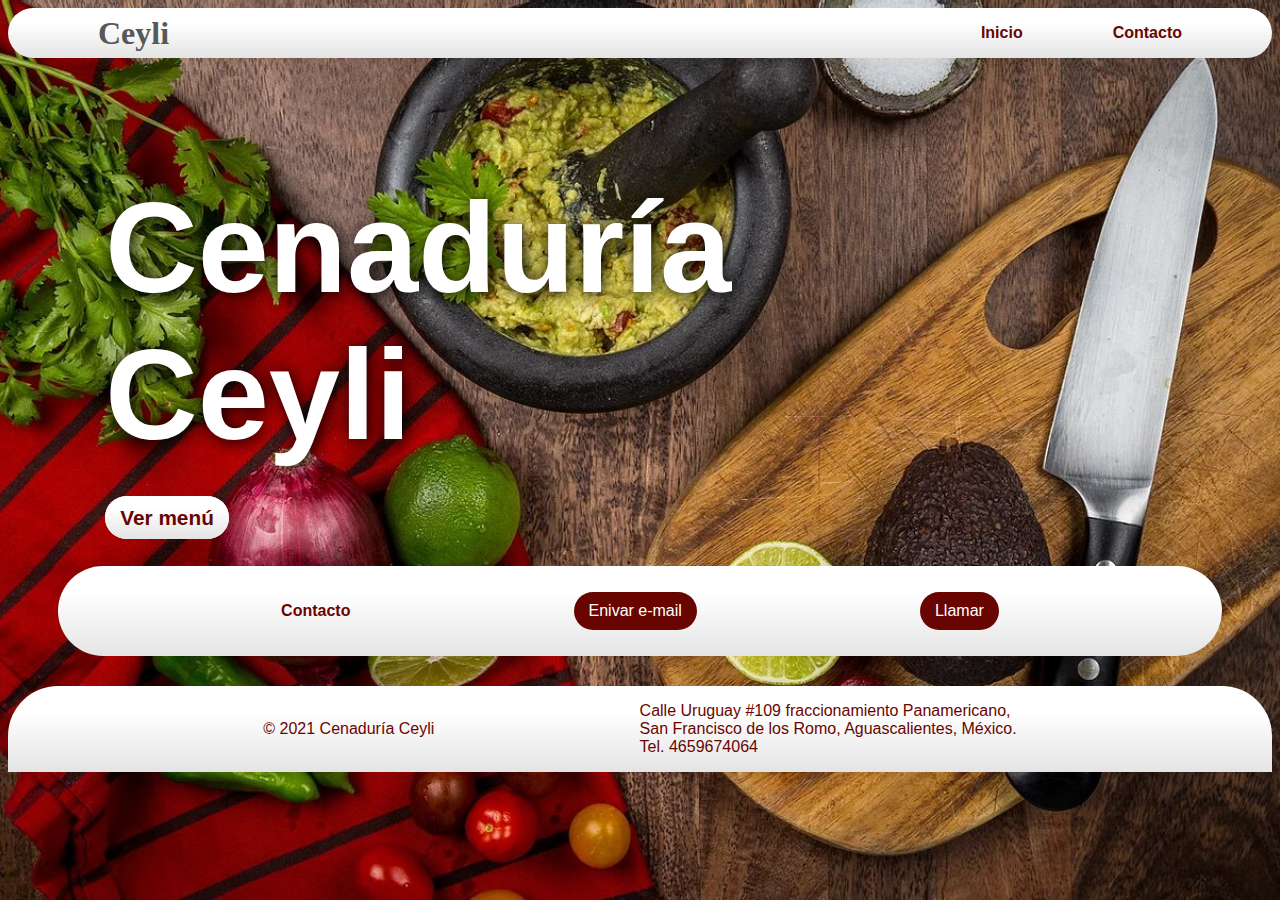
==== menu/menu.html @ 8582c8be "added menu page" ====
<!DOCTYPE html>
<html lang="es">
<head>
    <meta charset="UTF-8">
    <meta http-equiv="X-UA-Compatible" content="IE=edge">
    <meta name="viewport" content="width=device-width, initial-scale=1.0">
    <link rel="stylesheet" href="../assests/style.css">
    <link rel="shortcut icon" href="../assests/images/logo.ico" type="image/x-icon">
    <title>Cenaduría Ceyli</title>
</head>
<body>
    <header class="bg-gradient header">
        <p class="header-title">Ceyli</p>
        <nav>
            <ul>
                <li><a href="../index.html">Inicio</a></li>
                <!-- <li><a href="#about">Información</a></li> -->
                <li><a href="#contact">Contacto</a></li>
            </ul>
        </nav>
    </header>
    <main>
        <div class="main-title-container">
            <h1 class="main-title">Cenaduría <br> Ceyli</h1>
            <a class="menu-btn bg-gradient" href="./menu/menu.html">Ver menú</a>
        </div>

        <img class="logo" src="./assests/images/logo.webp" alt="">

        <!-- <div id="about" class="about bg-gradient">
            <iframe class="map" src="https://www.google.com/maps/embed?pb=!1m18!1m12!1m3!1d1848.6887077453187!2d-102.26982145182467!3d22.07339898197004!2m3!1f0!2f0!3f0!3m2!1i1024!2i768!4f13.1!3m3!1m2!1s0x8429e344f6137827%3A0x3c8ea251e67eded5!2sCenaduria%20CEYLI!5e0!3m2!1ses-419!2smx!4v1612625520107!5m2!1ses-419!2smx" width="600" height="450" frameborder="0" style="border:0;" allowfullscreen="" aria-hidden="false" tabindex="0"></iframe>
            <div class="about-info">
                <p class="about-title">Visítanos</p>
                <p class="about-text">
                    Lorem, ipsum dolor sit amet consectetur adipisicing elit. Voluptas, dicta quae sit, nostrum cumque aliquid unde at, provident doloribus quisquam ea. Quo amet aliquam eum voluptatem minus delectus illum consequuntur.
                </p>
            </div>
        </div> -->

        <div id="contact" class="contact-container">
            <div class="contact bg-gradient">
                <p class="about-title">Contacto</p>
                <a class="email-btn" href="mailto:ceyli.cen@gmail.com">Enivar e-mail</a>
                <a class="call-btn" href="tel:+524659674064">Llamar</a>
            </div>
        </div>

    </main>
    <footer class="bg-gradient">
        <p>&copy; 2021 Cenaduría Ceyli</p>
        <p>Calle Uruguay #109 fraccionamiento Panamericano, <br>
            San Francisco de los Romo, Aguascalientes, México. <br>
            Tel. 4659674064</p>
    </footer>
</body>
</html>
---- assests/style.css ----
* {
    text-decoration: none;
    color: inherit;
}
html { 
    background: url(./images/main-background.jpg) no-repeat center center fixed; 
    -webkit-background-size: cover;
    -moz-background-size: cover;
    -o-background-size: cover;
    background-size: cover;
    padding: 0;
    margin: 0;
    font-family: Arial, Helvetica, sans-serif;
    color: white;
  }
  body {
    margin-bottom: 0;
  }
.bg-gradient {
    background: rgb(255,255,255);
    background: -moz-linear-gradient(180deg, rgba(255,255,255,1) 30%, rgba(228,228,228,1) 100%);
    background: -webkit-linear-gradient(180deg, rgba(255,255,255,1) 30%, rgba(228,228,228,1) 100%);
    background: linear-gradient(180deg, rgba(255,255,255,1) 30%, rgba(228,228,228,1) 100%);
    filter: progid:DXImageTransform.Microsoft.gradient(startColorstr="#ffffff",endColorstr="#e4e4e4",GradientType=1); 
}
.header {
    width: 100%;
    height: 50px;
    background-color: #fff;
    display: flex;
    justify-content: space-between;
    align-items: center;
    border-radius: 50px;
}
nav > ul {
    list-style: none;
    display: flex;
    align-items: center;
}
nav > ul > li > a {
    text-decoration: none;
    margin-right: 10vh;
    font-weight: bold;
    color: #690500;
}
.header-title {
    margin-left: 10vh;
    font-family: sail, serif;
    font-weight: bolder;
    font-size: 2em;
    color: #585858;
}
main {
    padding: 30px 50px;
    display: flex;
    justify-content: space-around;
    align-items: center;
    flex-wrap: wrap;
}
/* .main-title-container {
    display: inline-block;
} */
.main-title {
    color: #fff;
    font-size: 10vw;
    text-shadow: 2px 2px 17px rgba(0, 0, 0, 1);
    margin-bottom: 0.3em;
}
.logo {
    display: inline-block;
    width: 30%;
}
.menu-btn {
    background-color: #fff;
    color: #690500;
    border-radius: 50px;
    padding: 10px 15px;
    font-weight: bold;
    font-size: 1.3em;
}
.about {
    display: block;
    width: 100%;
    padding: 60px;
    border: 1px solid white;
    font-size: 2em;
    margin-top: 10vh;
    border-radius: 50px;
    background-color: #fff;
    display: flex;
    justify-content: space-between;
    box-sizing: border-box;
}
.about-title {
    color: #690500;
    font-weight: bold;
}
.about-info {
    text-align: left;
    flex-grow: 1;
    max-width: 50%;
    display: flex;
    flex-direction: column;
    margin-left: 1em;
}
.about-text {
    color: black;
    padding: 0;
    font-size: 0.7em;
}
.map {
    border-radius: 50px;
}
.contact {
    width: 100%;
    display: flex;
    align-items: center;
    justify-content: space-evenly;
    border-radius: 50px;
    height: 10vh;
    margin-top: 4vh;
}
.contact-container {
    width: 100%;
}
.email-btn, .call-btn {
    background-color: #690500;
    border-radius: 50px;
    padding: 10px 15px;
}
footer {
    padding: 0 50px;
    color: #690500;
    display: flex;
    justify-content: space-evenly;
    align-items: center;
    border-top-left-radius: 50px;
    border-top-right-radius: 50px;
}
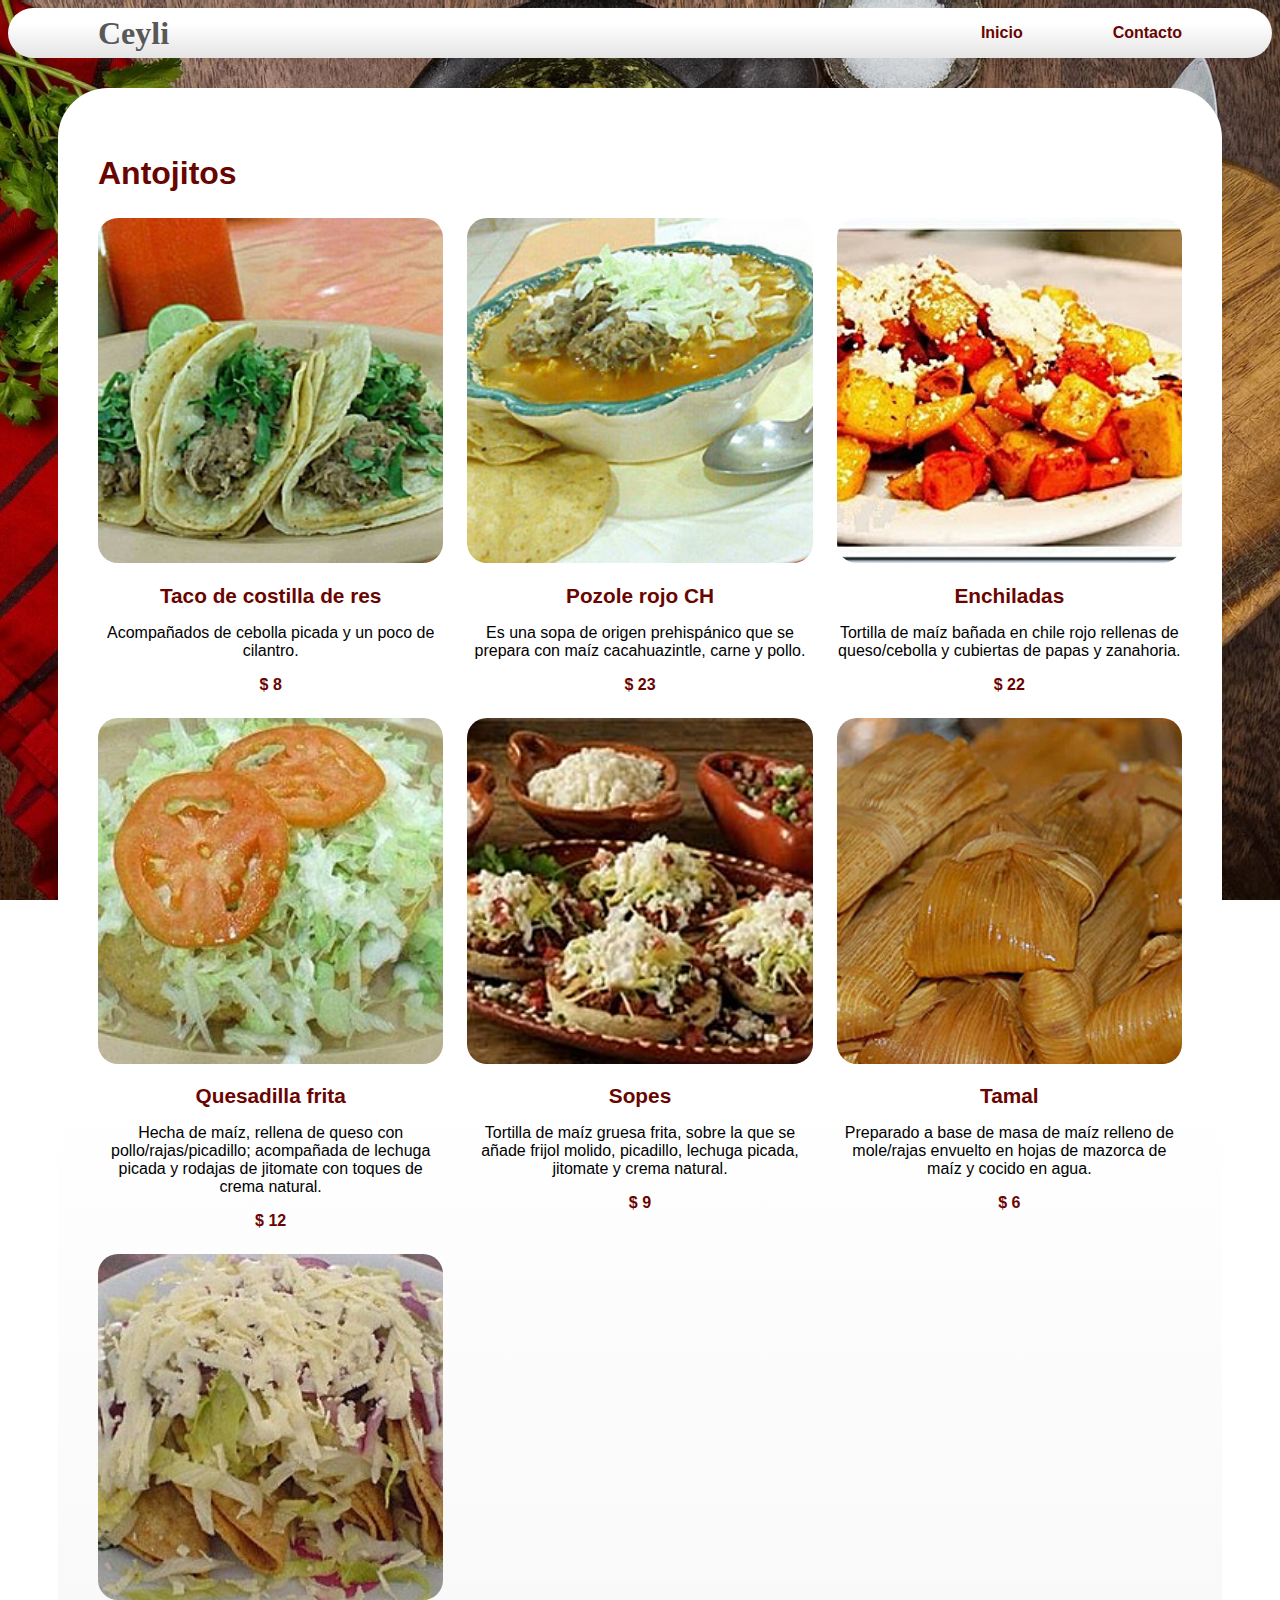
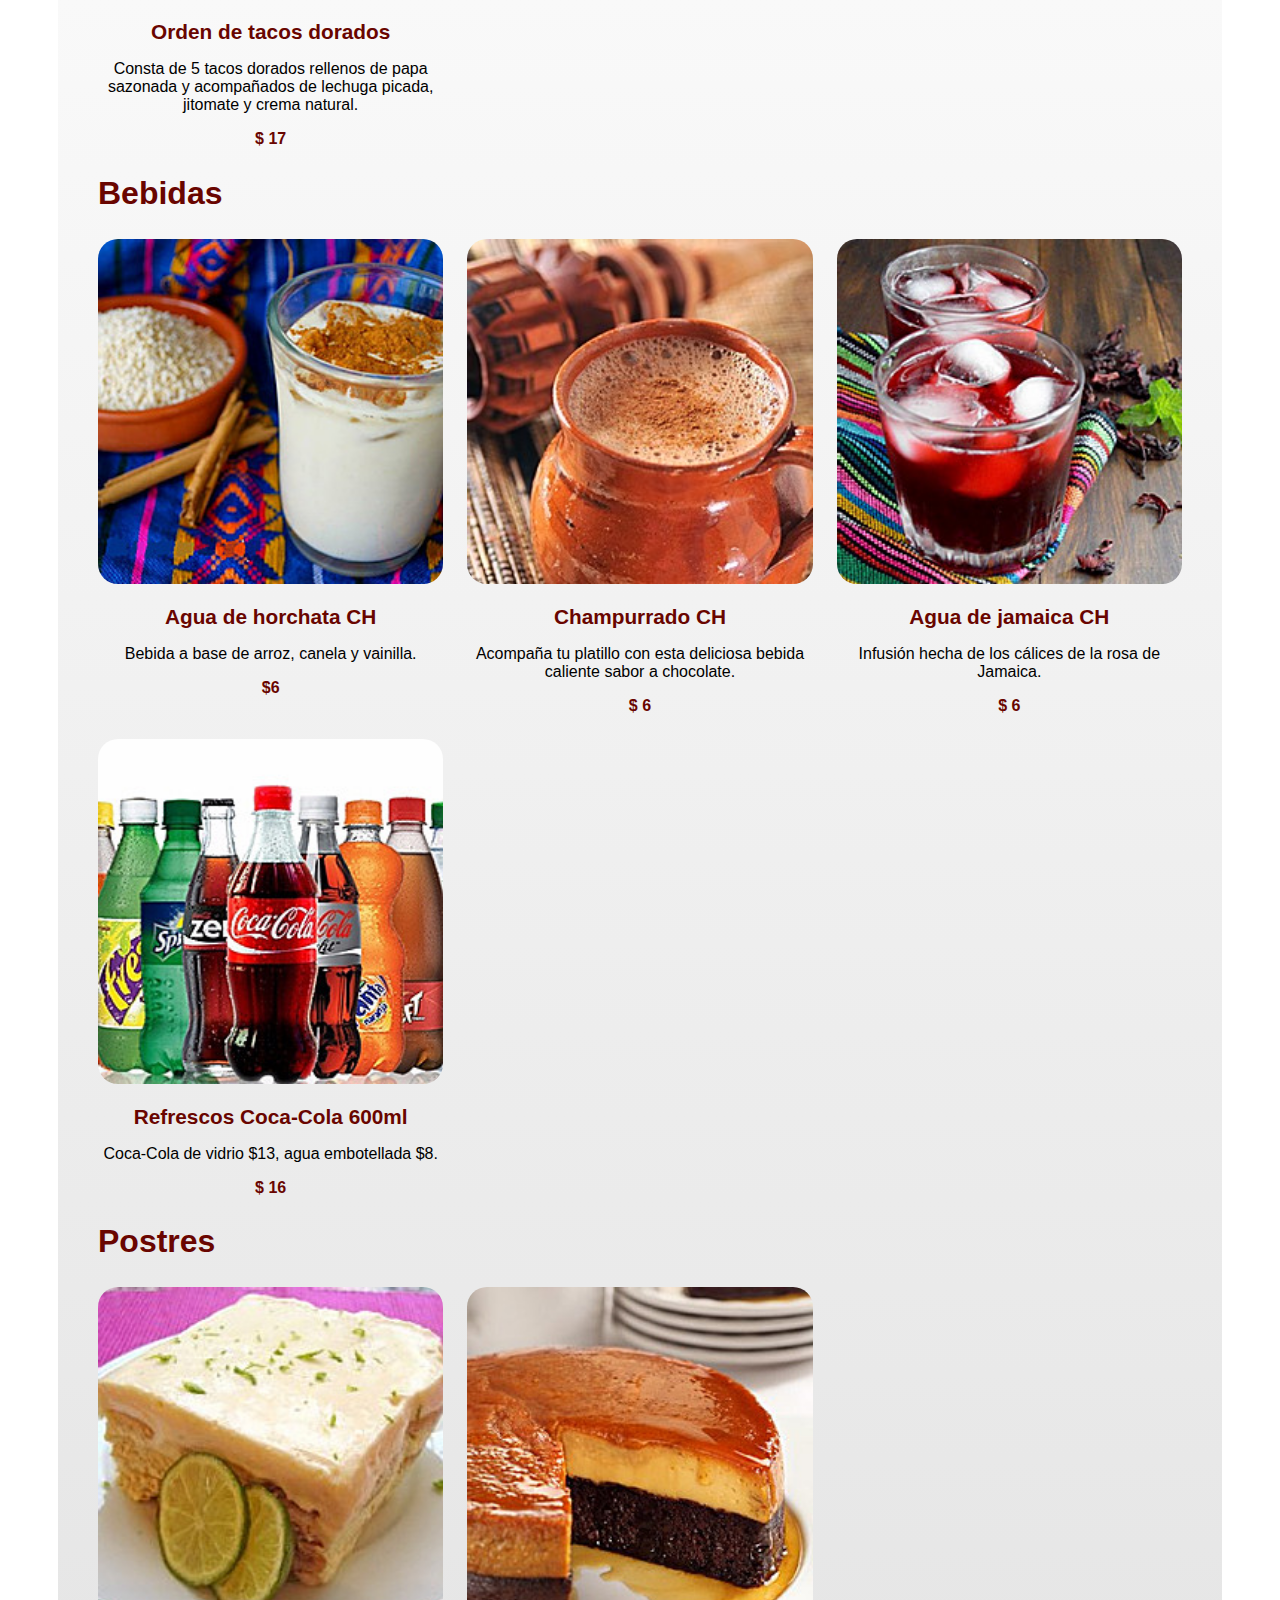
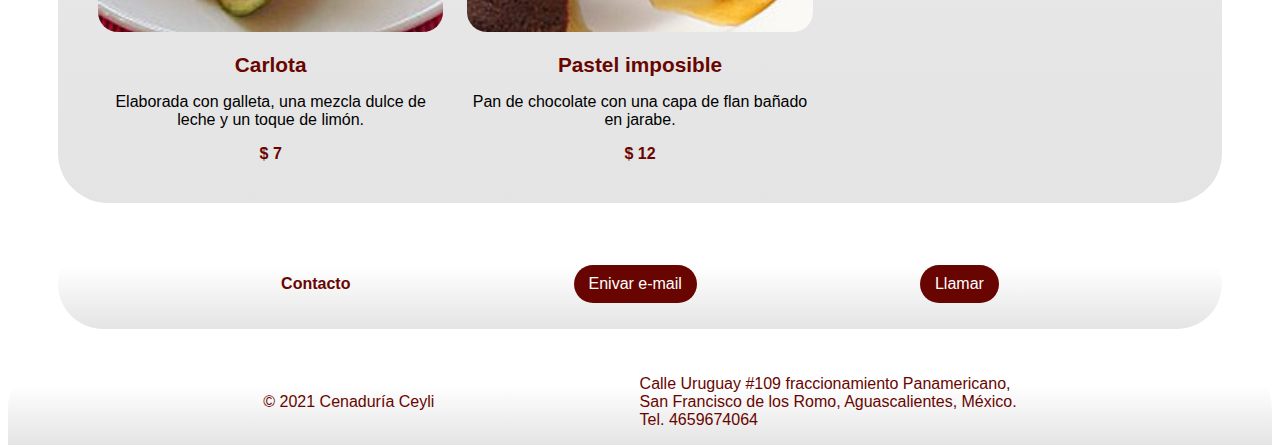
==== commit c7cea6c9: "added grid menu" ====
--- a/menu/menu.html
+++ b/menu/menu.html
@@ -5,6 +5,7 @@
     <meta http-equiv="X-UA-Compatible" content="IE=edge">
     <meta name="viewport" content="width=device-width, initial-scale=1.0">
     <link rel="stylesheet" href="../assests/style.css">
+    <link rel="stylesheet" href="./style.css">
     <link rel="shortcut icon" href="../assests/images/logo.ico" type="image/x-icon">
     <title>Cenaduría Ceyli</title>
 </head>
@@ -20,22 +21,96 @@
         </nav>
     </header>
     <main>
-        <div class="main-title-container">
-            <h1 class="main-title">Cenaduría <br> Ceyli</h1>
-            <a class="menu-btn bg-gradient" href="./menu/menu.html">Ver menú</a>
+        
+        <div class="items-container bg-gradient">
+            <h2 class="menu-title">Antojitos</h2>
+            <div class="dishes-container">
+                <div class="item">
+                    <img class="item-image" src="../assests/images/menu-images/dishes/tacos.jpg" alt="">
+                    <span class="item-name">Taco de costilla de res</span>
+                    <span class="item-description">Acompañados de cebolla picada y un poco de cilantro.</span>
+                    <span class="item-price">$ 8</span>
+                </div>
+                <div class="item">
+                    <img class="item-image" src="../assests/images/menu-images/dishes/pozole.jpg" alt="">
+                    <span class="item-name">Pozole rojo CH</span>
+                    <span class="item-description">Es una sopa de origen prehispánico que se prepara con maíz cacahuazintle, carne y pollo.</span>
+                    <span class="item-price">$ 23</span>
+                </div>
+                <div class="item">
+                    <img class="item-image" src="../assests/images/menu-images/dishes/enchiladas.jpg" alt="">
+                    <span class="item-name">Enchiladas</span>
+                    <span class="item-description">Tortilla de maíz bañada en chile rojo rellenas de queso/cebolla y cubiertas de papas y zanahoria.</span>
+                    <span class="item-price">$ 22</span>
+                </div>
+                <div class="item">
+                    <img class="item-image" src="../assests/images/menu-images/dishes/quesadilla.jpg" alt="">
+                    <span class="item-name">Quesadilla frita</span>
+                    <span class="item-description">Hecha de maíz, rellena de queso con pollo/rajas/picadillo; acompañada de lechuga picada y rodajas de jitomate con toques de crema natural.</span>
+                    <span class="item-price">$ 12</span>
+                </div>
+                <div class="item">
+                    <img class="item-image" src="../assests/images/menu-images/dishes/sopes.jpg" alt="">
+                    <span class="item-name">Sopes</span>
+                    <span class="item-description">Tortilla de maíz gruesa frita, sobre la que se añade frijol molido, picadillo, lechuga picada, jitomate y crema natural.</span>
+                    <span class="item-price">$ 9</span>
+                </div>
+                <div class="item">
+                    <img class="item-image" src="../assests/images/menu-images/dishes/tamales.jpg" alt="">
+                    <span class="item-name">Tamal</span>
+                    <span class="item-description">Preparado a base de masa de maíz relleno de mole/rajas envuelto en hojas de mazorca de maíz y cocido en agua.</span>
+                    <span class="item-price">$ 6</span>
+                </div>
+                <div class="item">
+                    <img class="item-image" src="../assests/images/menu-images/dishes/tacos_dorados.jpg" alt="">
+                    <span class="item-name">Orden de tacos dorados</span>
+                    <span class="item-description">Consta de 5 tacos dorados rellenos de papa sazonada y acompañados de lechuga picada, jitomate y crema natural.</span>
+                    <span class="item-price">$ 17</span>
+                </div>
+            </div>
+            <h2 class="menu-title">Bebidas</h2>
+            <div class="drinks-container">
+                <div class="item">
+                    <img class="item-image" src="../assests/images/menu-images/drinks/horchata.jpg" alt="">
+                    <span class="item-name">Agua de horchata CH</span>
+                    <span class="item-description">Bebida a base de arroz, canela y vainilla.</span>
+                    <span class="item-price">$6</span>
+                </div>
+                <div class="item">
+                    <img class="item-image" src="../assests/images/menu-images/drinks/champurrado.jpg" alt="">
+                    <span class="item-name">Champurrado CH</span>
+                    <span class="item-description">Acompaña tu platillo con esta deliciosa bebida caliente sabor a chocolate.</span>
+                    <span class="item-price">$ 6</span>
+                </div>
+                <div class="item">
+                    <img class="item-image" src="../assests/images/menu-images/drinks/jamaica.jpg" alt="">
+                    <span class="item-name">Agua de jamaica CH</span>
+                    <span class="item-description">Infusión hecha de los cálices de la rosa de Jamaica.</span>
+                    <span class="item-price">$ 6</span>
+                </div>
+                <div class="item">
+                    <img class="item-image" src="../assests/images/menu-images/drinks/refrescos.jpg" alt="">
+                    <span class="item-name">Refrescos Coca-Cola 600ml</span>
+                    <span class="item-description">Coca-Cola de vidrio $13, agua embotellada $8.</span>
+                    <span class="item-price">$ 16</span>
+                </div>
+            </div>
+            <h2 class="menu-title">Postres</h2>
+            <div class="desserts-container">
+                <div class="item">
+                    <img class="item-image" src="../assests/images/menu-images/desserts/carlota.jpg" alt="">
+                    <span class="item-name">Carlota</span>
+                    <span class="item-description">Elaborada con galleta, una mezcla dulce de leche y un toque de limón.</span>
+                    <span class="item-price">$ 7</span>
+                </div>
+                <div class="item">
+                    <img class="item-image" src="../assests/images/menu-images/desserts/pastel_imposible.jpg" alt="">
+                    <span class="item-name">Pastel imposible</span>
+                    <span class="item-description">Pan de chocolate con una capa de flan bañado en jarabe.</span>
+                    <span class="item-price">$ 12</span>
+                </div>
+            </div>
         </div>
-
-        <img class="logo" src="./assests/images/logo.webp" alt="">
-
-        <!-- <div id="about" class="about bg-gradient">
-            <iframe class="map" src="https://www.google.com/maps/embed?pb=!1m18!1m12!1m3!1d1848.6887077453187!2d-102.26982145182467!3d22.07339898197004!2m3!1f0!2f0!3f0!3m2!1i1024!2i768!4f13.1!3m3!1m2!1s0x8429e344f6137827%3A0x3c8ea251e67eded5!2sCenaduria%20CEYLI!5e0!3m2!1ses-419!2smx!4v1612625520107!5m2!1ses-419!2smx" width="600" height="450" frameborder="0" style="border:0;" allowfullscreen="" aria-hidden="false" tabindex="0"></iframe>
-            <div class="about-info">
-                <p class="about-title">Visítanos</p>
-                <p class="about-text">
-                    Lorem, ipsum dolor sit amet consectetur adipisicing elit. Voluptas, dicta quae sit, nostrum cumque aliquid unde at, provident doloribus quisquam ea. Quo amet aliquam eum voluptatem minus delectus illum consequuntur.
-                </p>
-            </div>
-        </div> -->
 
         <div id="contact" class="contact-container">
             <div class="contact bg-gradient">
--- a/assests/style.css
+++ b/assests/style.css
@@ -102,6 +102,7 @@
     display: flex;
     flex-direction: column;
     margin-left: 1em;
+    text-align: center;
 }
 .about-text {
     color: black;
--- a/menu/style.css
+++ b/menu/style.css
@@ -0,0 +1,48 @@
+.items-container {
+    width: 100%;
+    color: #690500;
+    border-radius: 50px;
+    padding: 40px;
+}
+.menu-title {
+    font-size: 2em;
+}
+.item {
+    display: flex;
+    flex-direction: column;
+    text-align: center;
+}
+.item-image {
+    border-radius: 20px;
+}
+.item-name {
+    font-size: 1.3em;
+    font-weight: bold;
+    padding-top: 1em;
+}
+.item-description {
+    color: #000;
+    padding-top: 1em;
+}
+.item-price {
+    padding-top: 1em;
+    font-weight: bold;
+}
+.drinks-container {
+    --auto-grid-min-size: 16rem;
+  display: grid;
+  grid-template-columns: repeat(auto-fill, minmax(var(--auto-grid-min-size), 1fr));
+  grid-gap: 1.5rem;
+}
+.dishes-container {
+    --auto-grid-min-size: 16rem;
+  display: grid;
+  grid-template-columns: repeat(auto-fill, minmax(var(--auto-grid-min-size), 1fr));
+  grid-gap: 1.5rem;
+}
+.desserts-container {
+    --auto-grid-min-size: 16rem;
+  display: grid;
+  grid-template-columns: repeat(auto-fill, minmax(var(--auto-grid-min-size), 1fr));
+  grid-gap: 1.5rem;
+}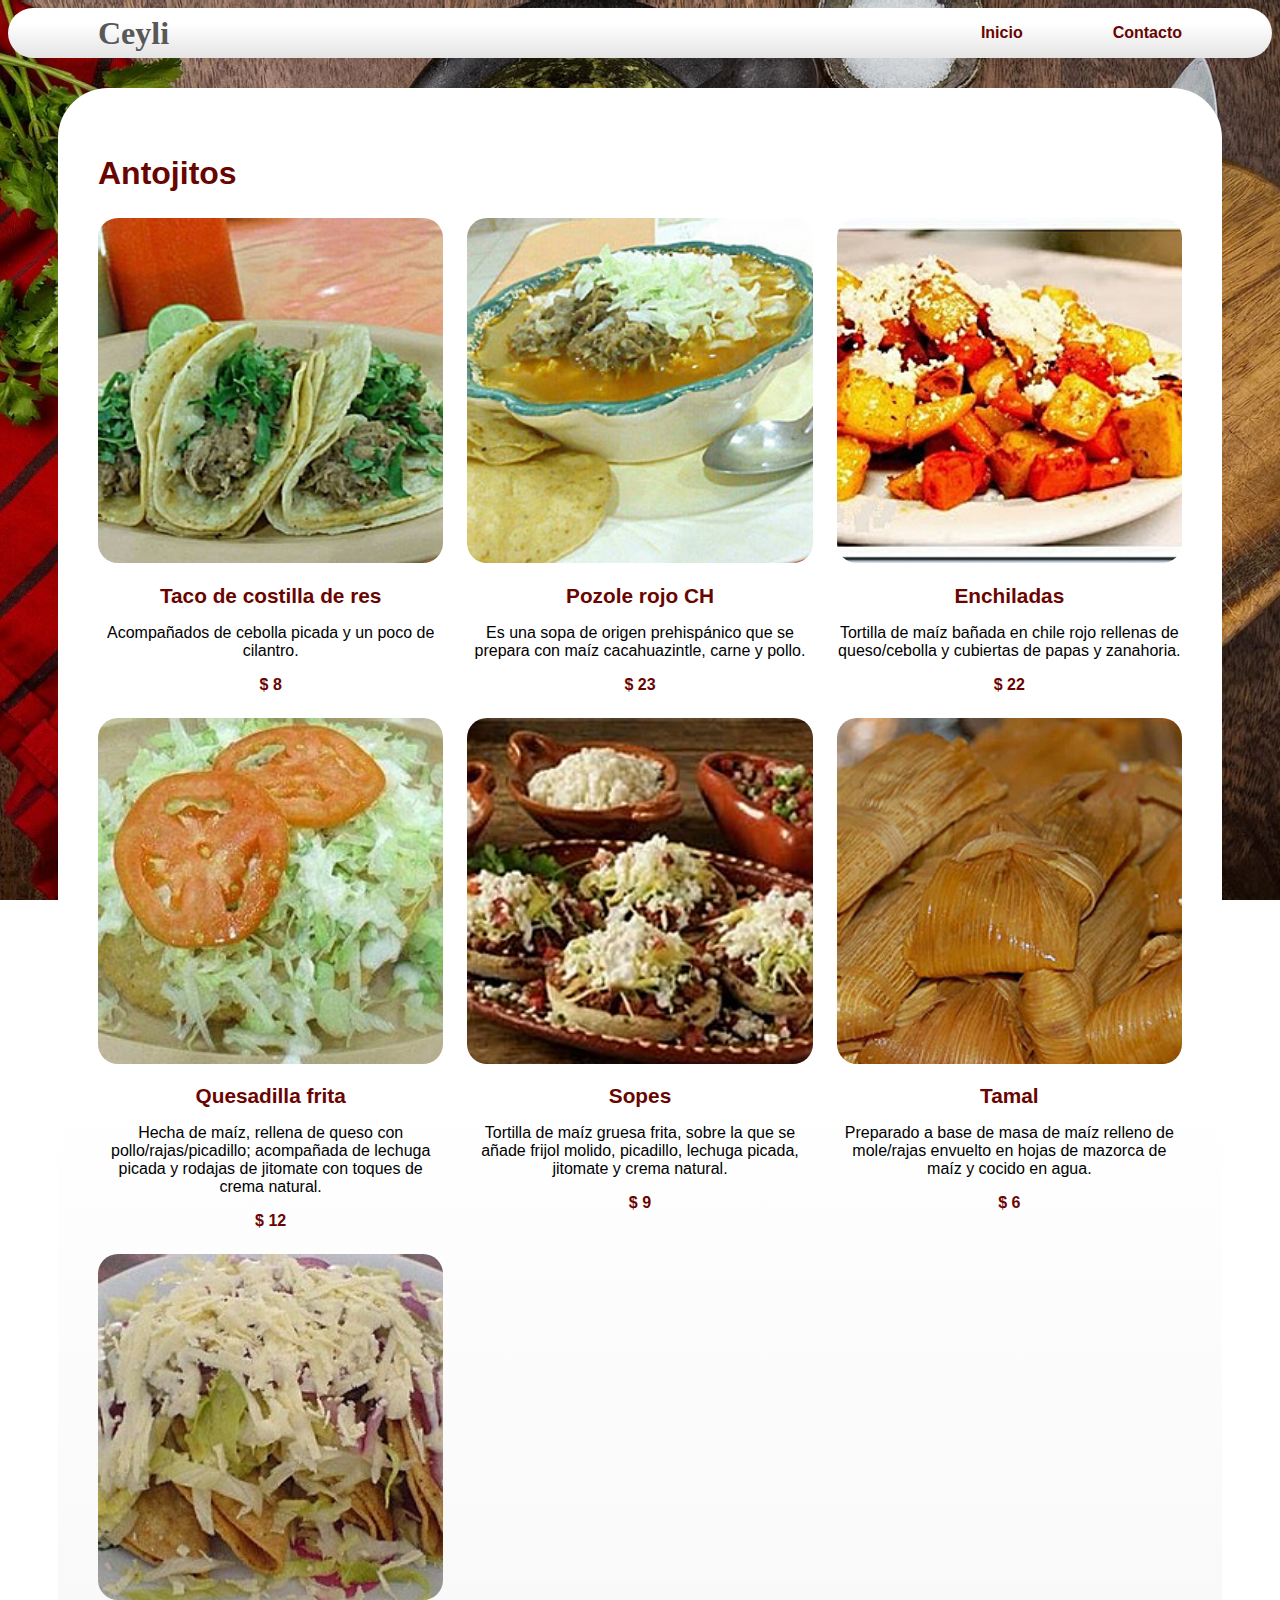
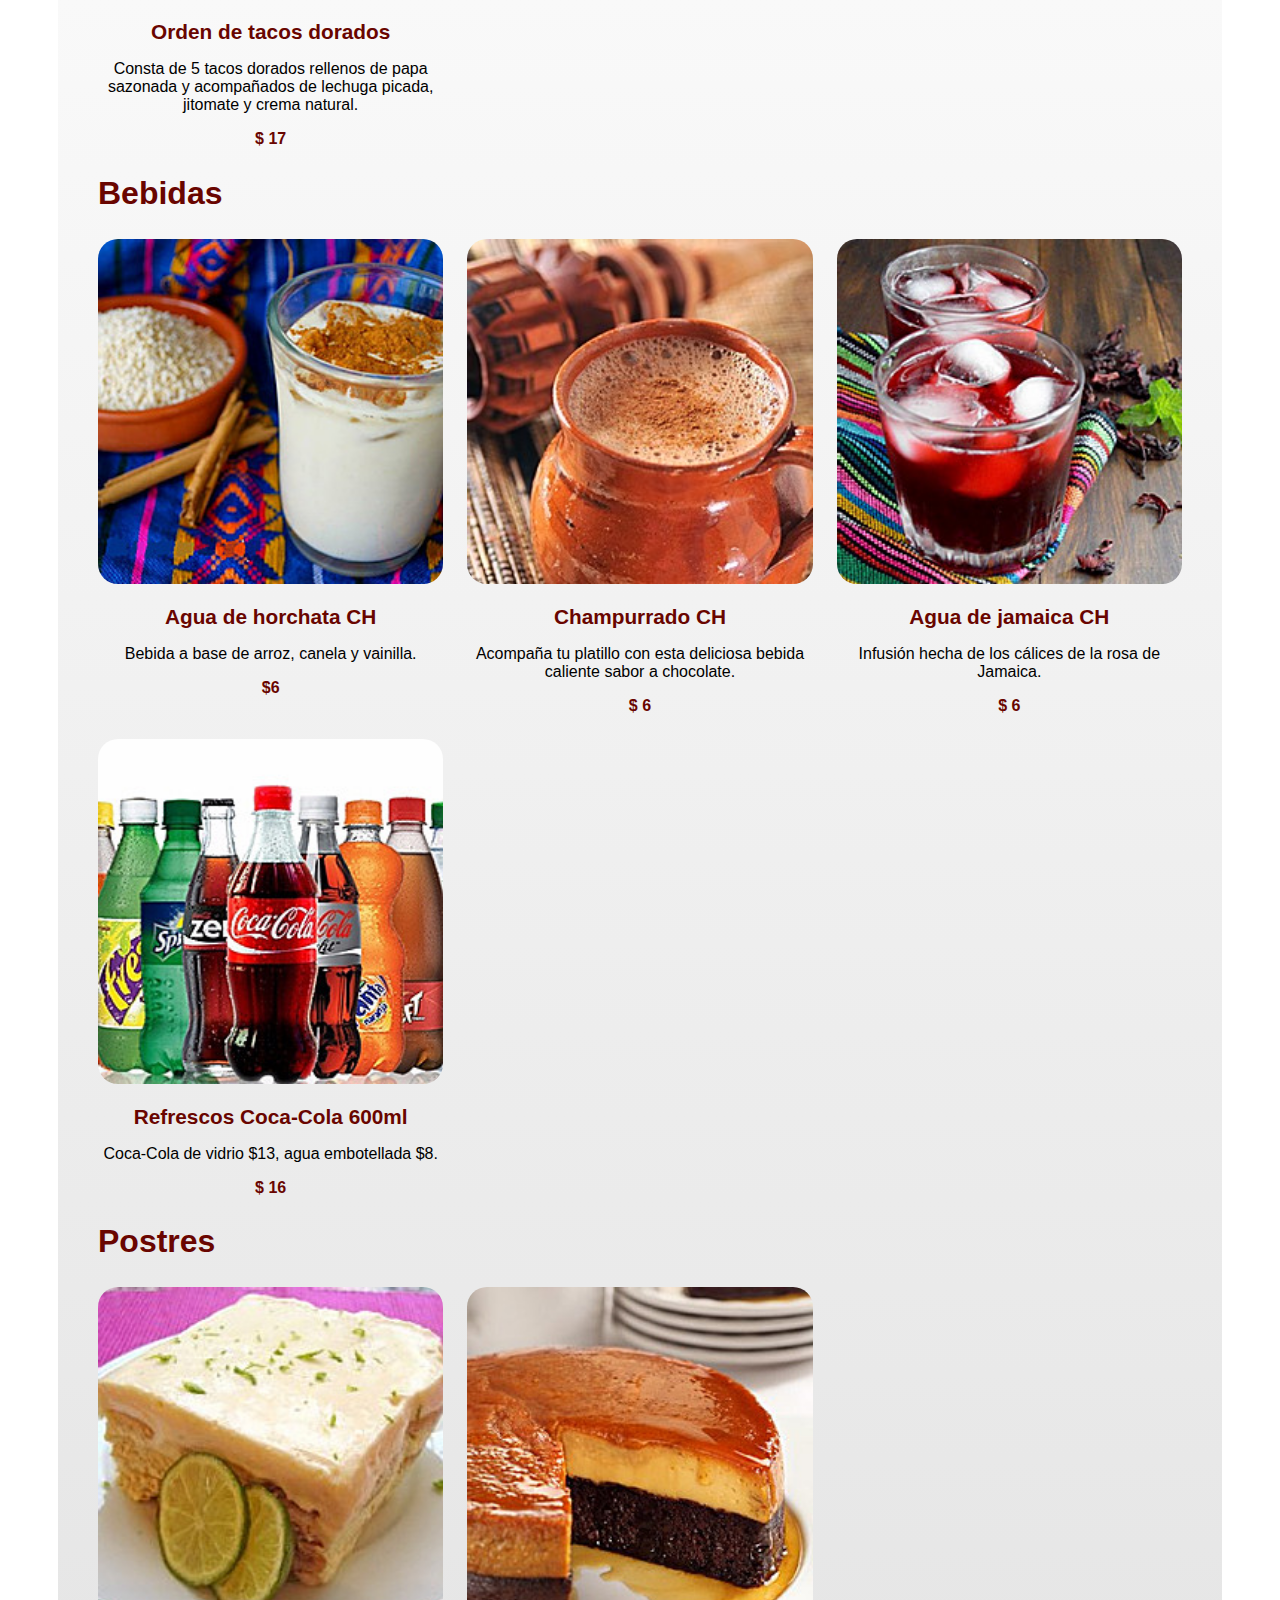
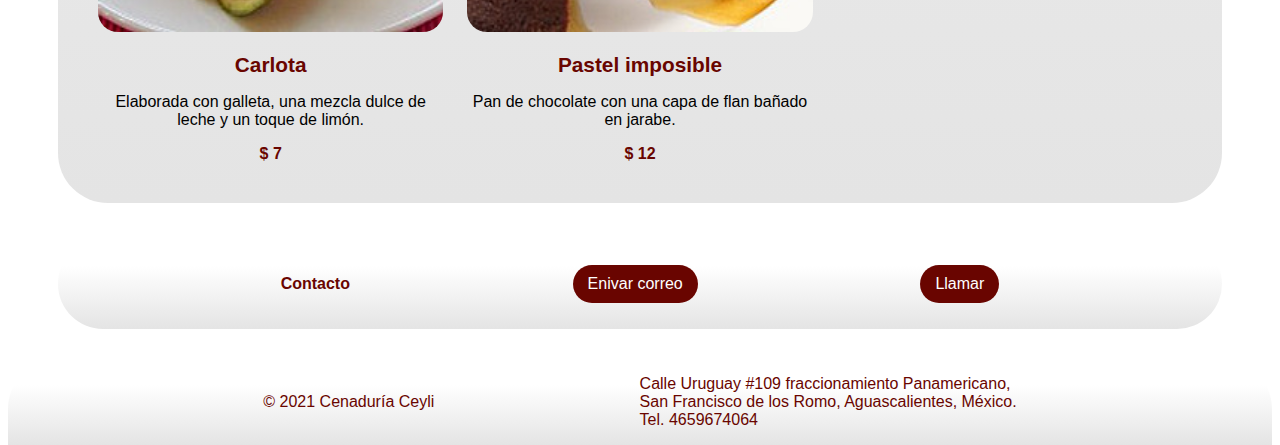
==== commit 342ded83: "ceyli title now refers to index" ====
--- a/menu/menu.html
+++ b/menu/menu.html
@@ -11,7 +11,9 @@
 </head>
 <body>
     <header class="bg-gradient header">
-        <p class="header-title">Ceyli</p>
+        <a href="../index.html">
+            <p class="header-title">Ceyli</p>
+        </a>
         <nav>
             <ul>
                 <li><a href="../index.html">Inicio</a></li>
@@ -115,7 +117,7 @@
         <div id="contact" class="contact-container">
             <div class="contact bg-gradient">
                 <p class="about-title">Contacto</p>
-                <a class="email-btn" href="mailto:ceyli.cen@gmail.com">Enivar e-mail</a>
+                <a class="email-btn" href="mailto:ceyli.cen@gmail.com">Enivar correo</a>
                 <a class="call-btn" href="tel:+524659674064">Llamar</a>
             </div>
         </div>
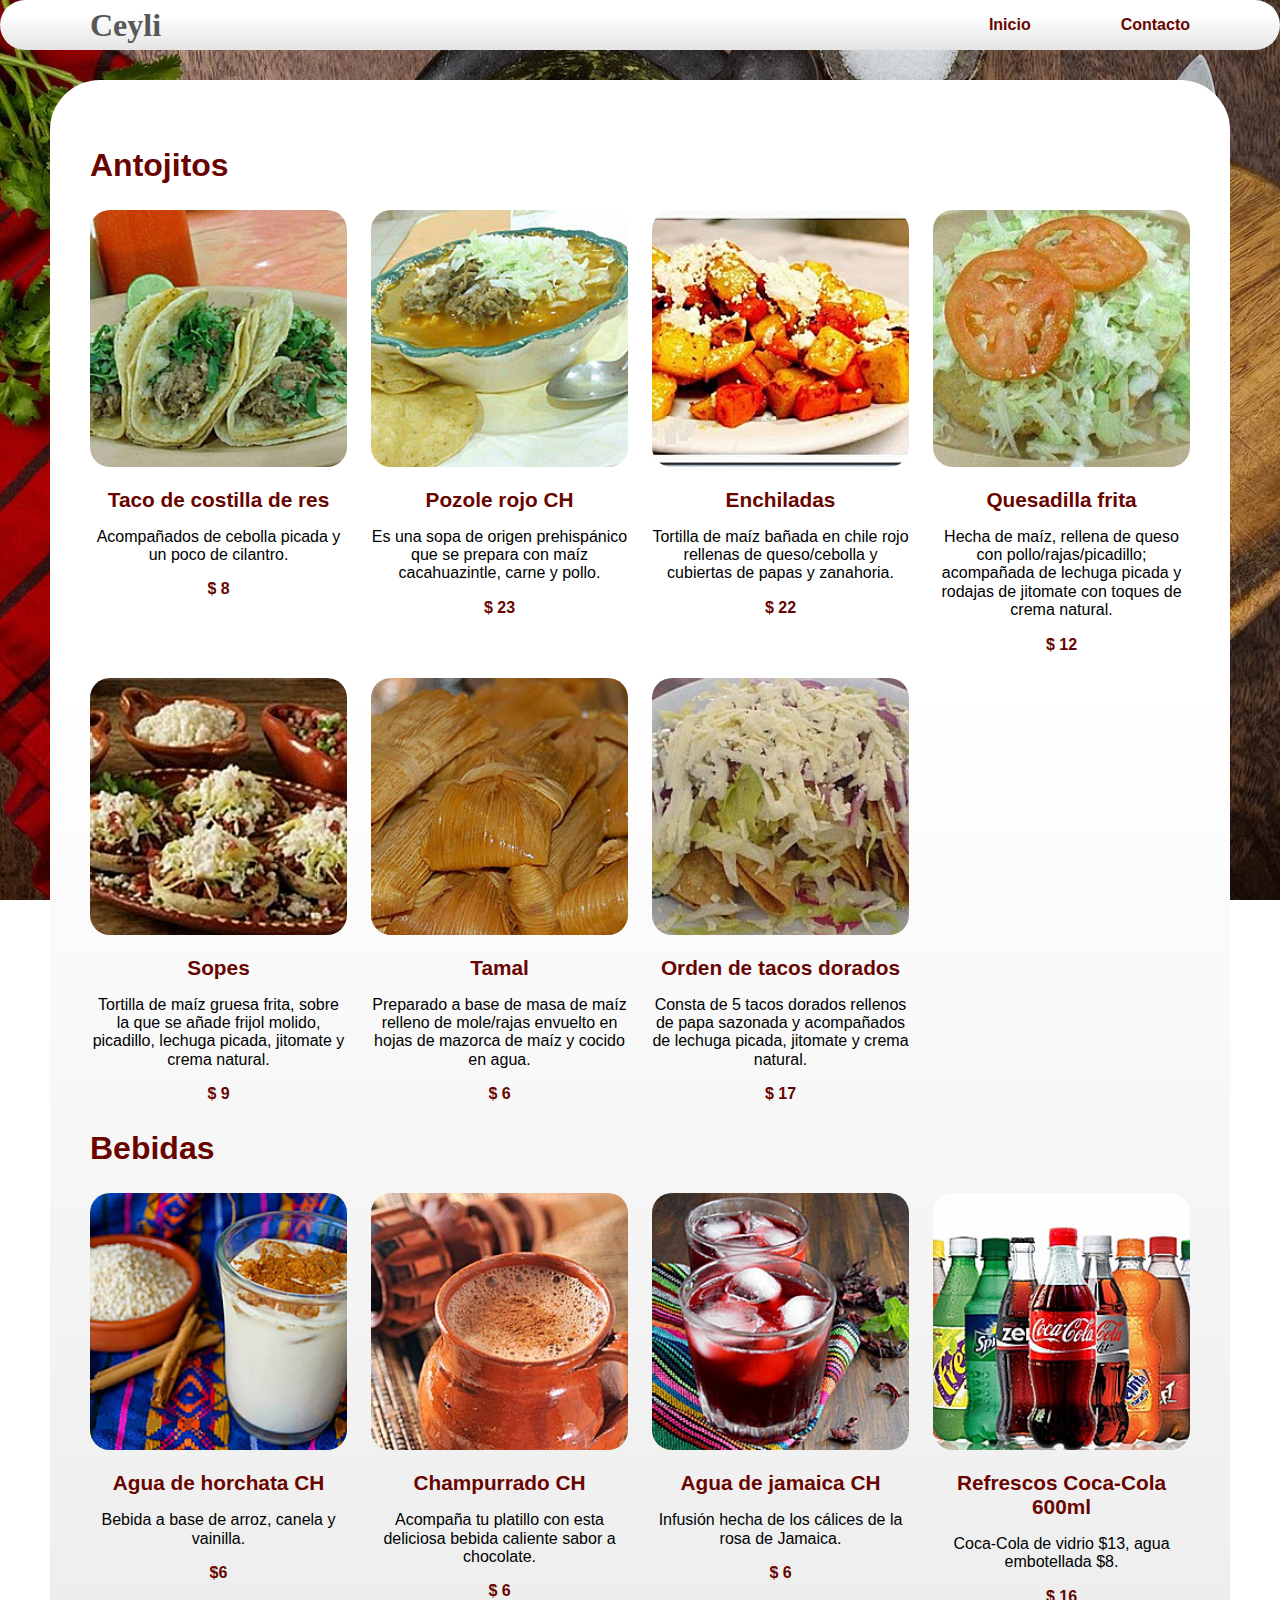
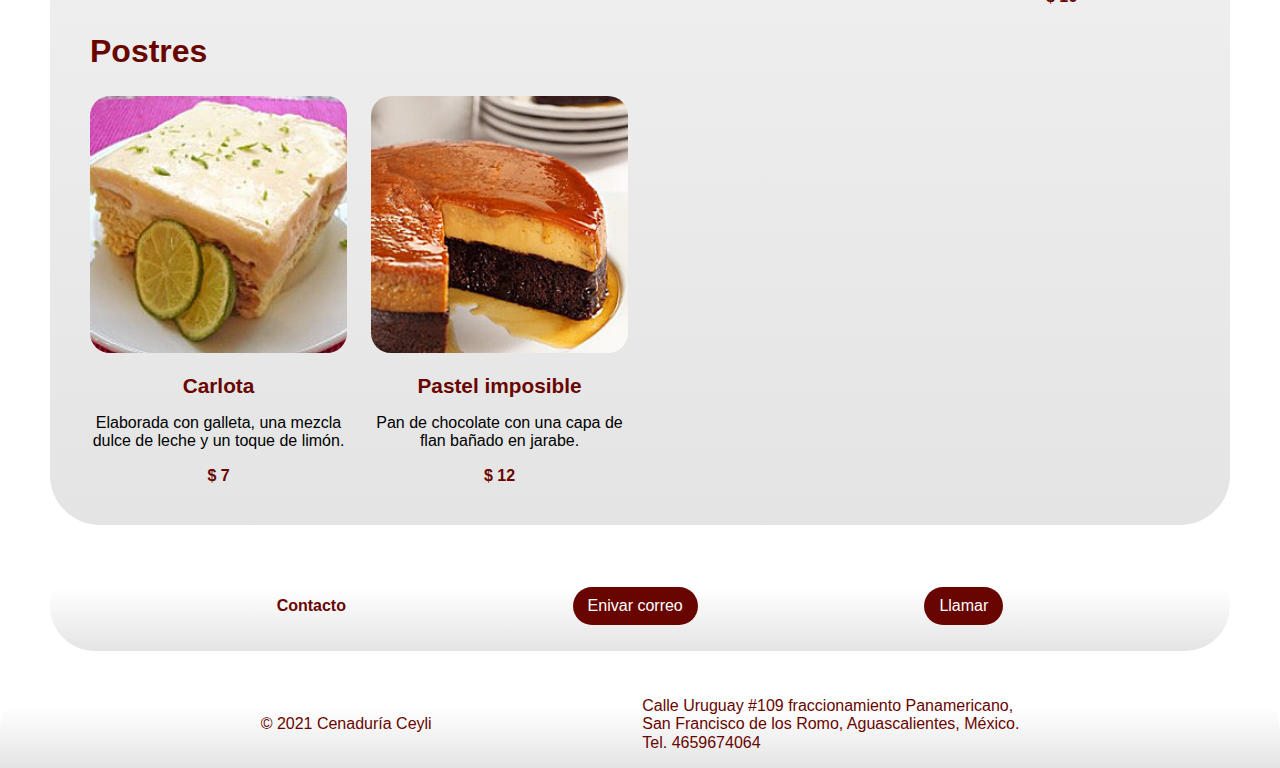
==== commit e568e04b: "added normalize" ====
--- a/menu/menu.html
+++ b/menu/menu.html
@@ -4,6 +4,7 @@
     <meta charset="UTF-8">
     <meta http-equiv="X-UA-Compatible" content="IE=edge">
     <meta name="viewport" content="width=device-width, initial-scale=1.0">
+    <link rel="stylesheet" href="../assests/normalize.css">
     <link rel="stylesheet" href="../assests/style.css">
     <link rel="stylesheet" href="./style.css">
     <link rel="shortcut icon" href="../assests/images/logo.ico" type="image/x-icon">
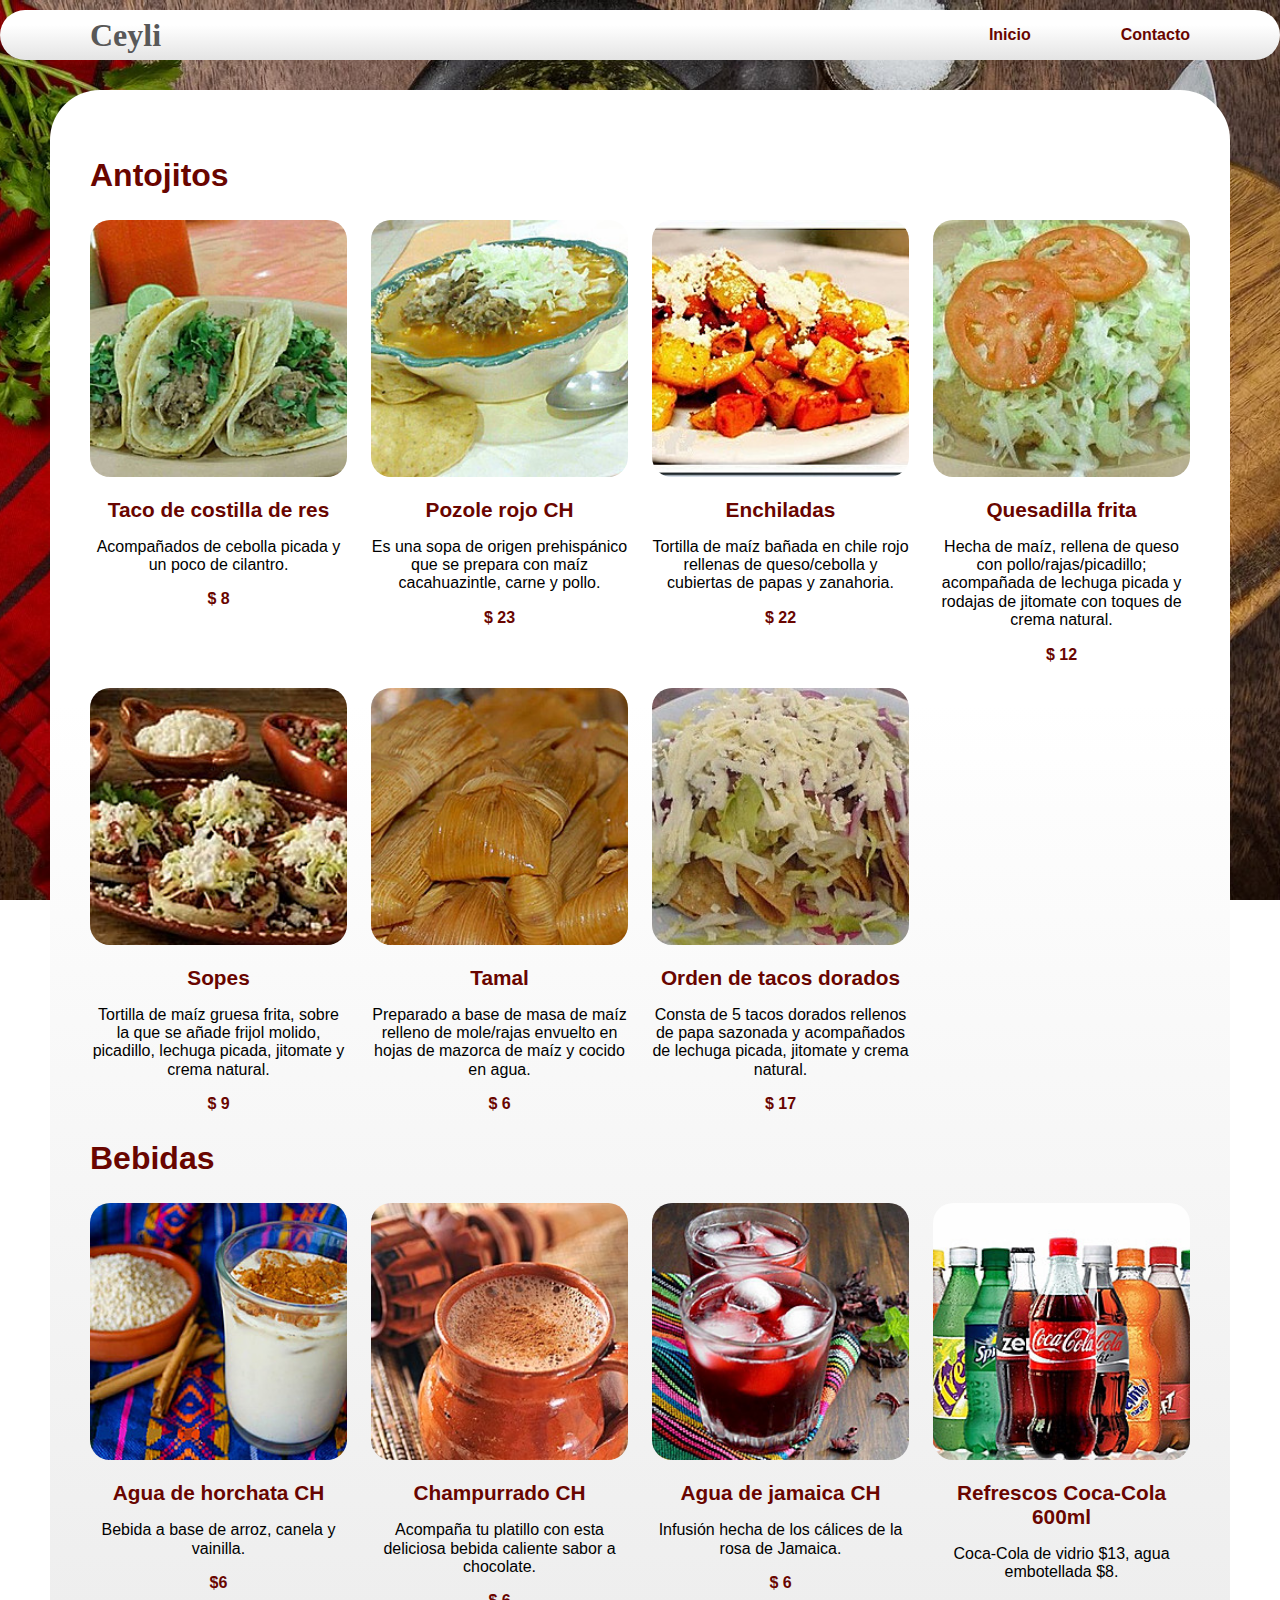
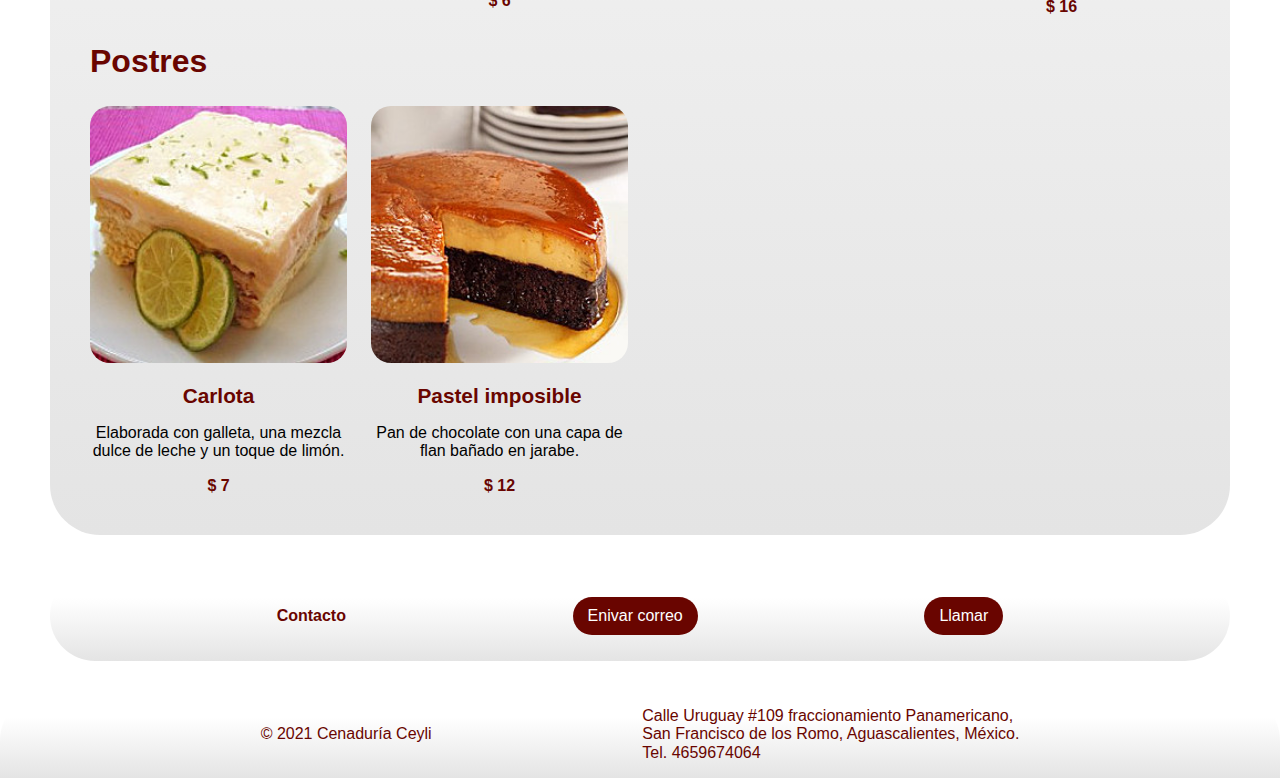
==== commit 0c99552c: "responsive adjustments" ====
--- a/menu/menu.html
+++ b/menu/menu.html
@@ -17,7 +17,7 @@
         </a>
         <nav>
             <ul>
-                <li><a href="../index.html">Inicio</a></li>
+                <li><a class="home-link" href="../index.html">Inicio</a></li>
                 <!-- <li><a href="#about">Información</a></li> -->
                 <li><a href="#contact">Contacto</a></li>
             </ul>
--- a/assests/style.css
+++ b/assests/style.css
@@ -31,6 +31,7 @@
     justify-content: space-between;
     align-items: center;
     border-radius: 50px;
+    margin-top: 10px;
 }
 nav > ul {
     list-style: none;
@@ -42,6 +43,9 @@
     margin-right: 10vh;
     font-weight: bold;
     color: #690500;
+}
+nav > ul > li > a:hover {
+    color: #990500;
 }
 .header-title {
     margin-left: 10vh;
@@ -71,12 +75,15 @@
     width: 30%;
 }
 .menu-btn {
-    background-color: #fff;
     color: #690500;
     border-radius: 50px;
     padding: 10px 15px;
     font-weight: bold;
     font-size: 1.3em;
+}
+.menu-btn:hover {
+    color: #990500;
+    background: #ffe;
 }
 .about {
     display: block;
@@ -129,6 +136,9 @@
     border-radius: 50px;
     padding: 10px 15px;
 }
+.email-btn:hover, .call-btn:hover {
+    background-color: #990500;
+}
 footer {
     padding: 0 50px;
     color: #690500;
@@ -137,4 +147,57 @@
     align-items: center;
     border-top-left-radius: 50px;
     border-top-right-radius: 50px;
+}
+
+/* Media queries */
+@media screen and (max-width: 375px) {
+    main {
+        padding: 0;
+    }
+    .header-title {
+        margin-left: 5vh;
+    }
+    .main-title, .logo {
+        margin-top: 12vh;
+        font-size: 2.5em;
+    }
+    .menu-btn {
+        position: relative;
+        top: 10px;
+    }
+    .about-title {
+        font-size: 1.6em;
+    }
+    .menu-title {
+        margin-top: 0;
+    }
+    .about-text {
+        font-size: 1rem;
+    }
+    nav > ul {
+        display: none;
+    }
+    .about {
+        display: initial;
+        padding: 0.8em;
+        padding-bottom: 3em;
+        font-size: 1rem;
+    }
+    .about-info {
+        display: initial;
+    }
+    .map {
+        width: 100%;
+    }
+    .items-container {
+        margin-top: 2rem;
+    }
+    .contact-container {
+        font-size: 1rem;
+    }
+    footer {
+        margin-top: 2em;
+        padding: 0 0.5em;
+        text-align: center;
+    }
 }